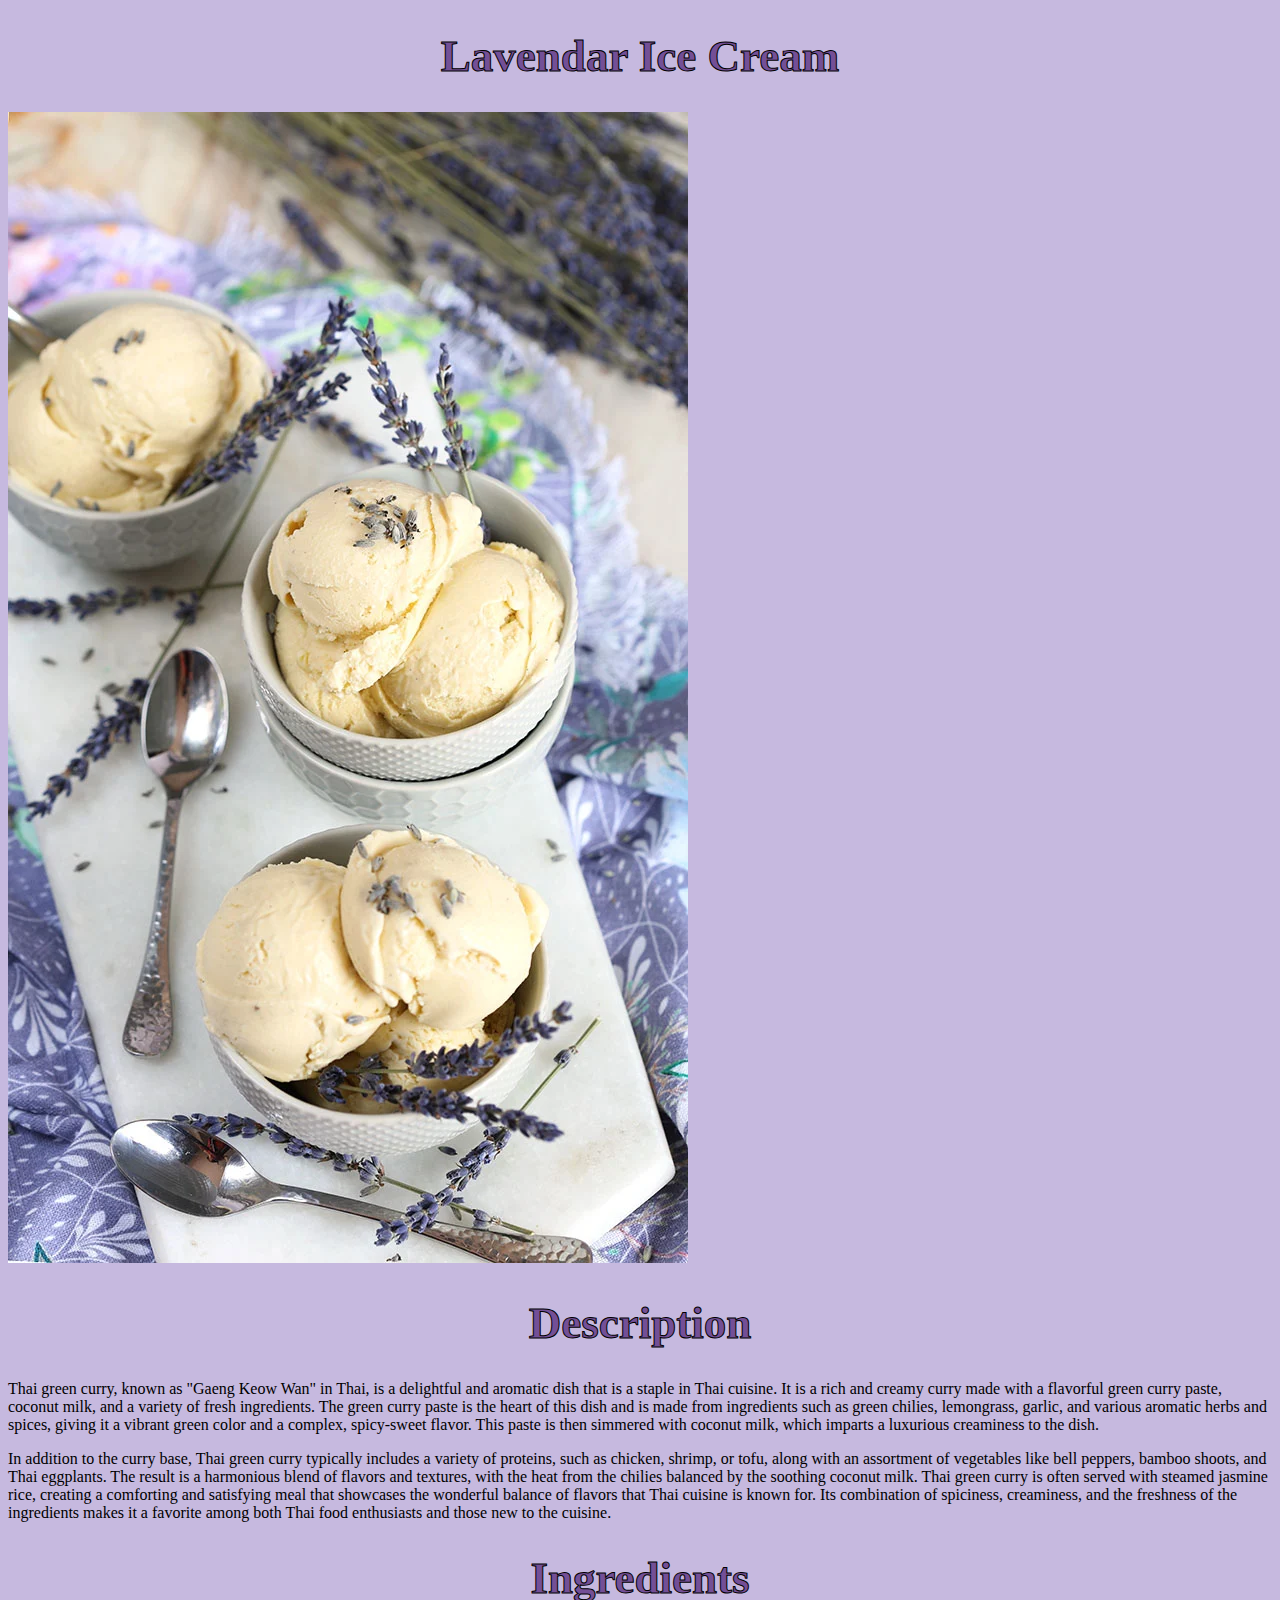
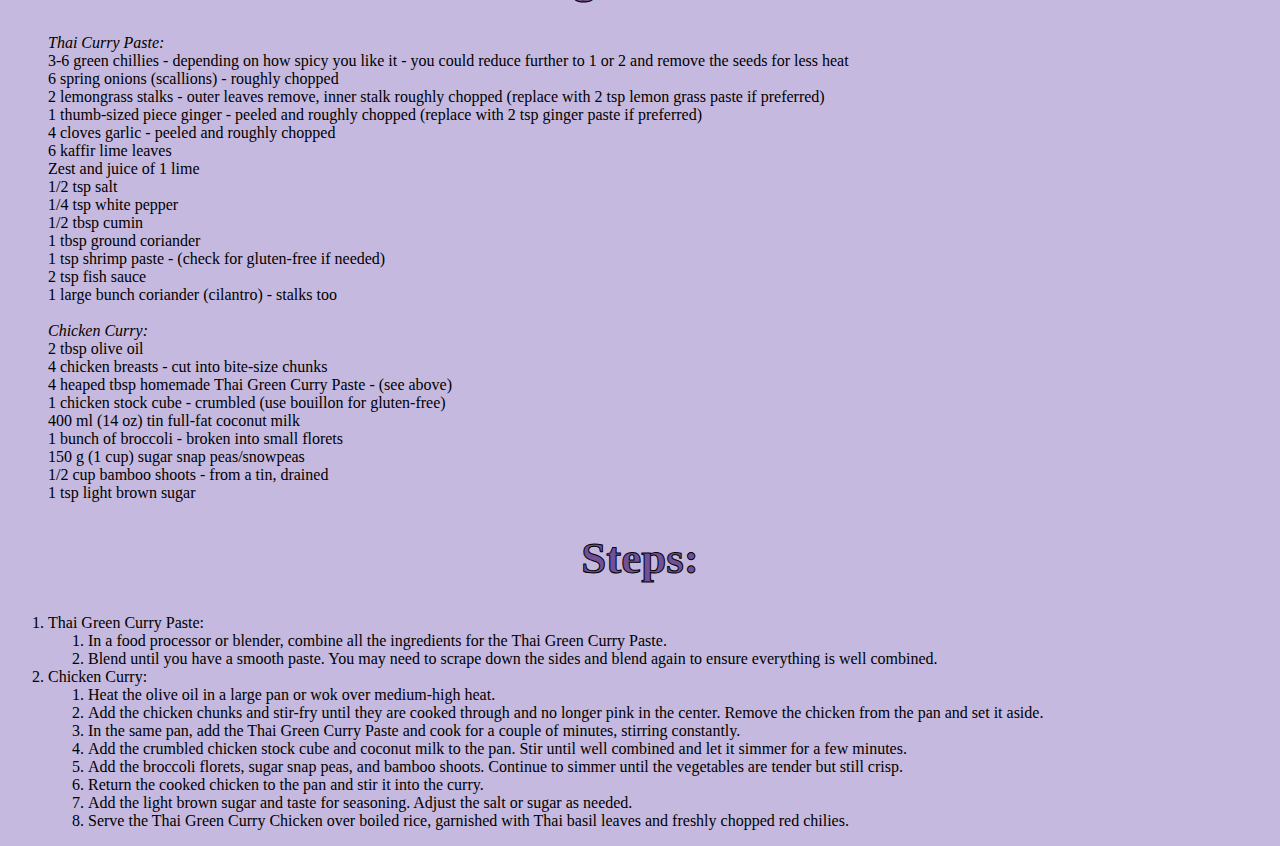
==== recipes/icecream.html @ 7ff21abf "Add basic styling and lavender latte content" ====
<!DOCTYPE html>
<html>
    <head lang="en"> 
      <link rel="stylesheet" href="../style.css"> 
        <meta charset="utf-8"> 
        <title> Thai Curry</title>

    </head>
    <body>
        <h1>Lavendar Ice Cream</h1>
        <img src="../images/icecream.jpeg" alt="Image of Thai Green Curry Chicken">
        <h1> Description </h1>
        <p>
            Thai green curry, known as "Gaeng Keow Wan" in Thai, is a delightful and aromatic dish that is a staple in Thai cuisine. It is a rich and creamy curry made with a flavorful green curry paste, coconut milk, and a variety of fresh ingredients. The green curry paste is the heart of this dish and is made from ingredients such as green chilies, lemongrass, garlic, and various aromatic herbs and spices, giving it a vibrant green color and a complex, spicy-sweet flavor. This paste is then simmered with coconut milk, which imparts a luxurious creaminess to the dish.
        </p>
        <p>
            In addition to the curry base, Thai green curry typically includes a variety of proteins, such as chicken, shrimp, or tofu, along with an assortment of vegetables like bell peppers, bamboo shoots, and Thai eggplants. The result is a harmonious blend of flavors and textures, with the heat from the chilies balanced by the soothing coconut milk. Thai green curry is often served with steamed jasmine rice, creating a comforting and satisfying meal that showcases the wonderful balance of flavors that Thai cuisine is known for. Its combination of spiciness, creaminess, and the freshness of the ingredients makes it a favorite among both Thai food enthusiasts and those new to the cuisine.
        </p>
        <h1>
            Ingredients
        </h1>
        <ul>
            <i>Thai Curry Paste: </i>
            <li>3-6 green chillies - depending on how spicy you like it - you could reduce further to 1 or 2 and remove the seeds for less heat</li>
            <li>6 spring onions (scallions) - roughly chopped</li>
            <li>2 lemongrass stalks - outer leaves remove, inner stalk roughly chopped (replace with 2 tsp lemon grass paste if preferred)</li>
            <li>1 thumb-sized piece ginger - peeled and roughly chopped (replace with 2 tsp ginger paste if preferred)</li>
            <li>4 cloves garlic - peeled and roughly chopped</li>
            <li>6 kaffir lime leaves</li>
            <li>Zest and juice of 1 lime</li>
            <li>1/2 tsp salt</li>
            <li>1/4 tsp white pepper</li>
            <li>1/2 tbsp cumin</li>
            <li>1 tbsp ground coriander</li>
            <li>1 tsp shrimp paste - (check for gluten-free if needed)</li>
            <li>2 tsp fish sauce</li>
            <li>1 large bunch coriander (cilantro) - stalks too</li>
            <br/>
            <i>Chicken Curry:</i>
            
            <li>2 tbsp olive oil</li>
            <li>4 chicken breasts - cut into bite-size chunks</li>
            <li>4 heaped tbsp homemade Thai Green Curry Paste - (see above)</li>
            <li>1 chicken stock cube - crumbled (use bouillon for gluten-free)</li>
            <li>400 ml (14 oz) tin full-fat coconut milk</li>
            <li>1 bunch of broccoli - broken into small florets</li>
            <li>150 g (1 cup) sugar snap peas/snowpeas</li>
            <li>1/2 cup bamboo shoots - from a tin, drained</li>
            <li>1 tsp light brown sugar</li>
        </ul>
        <h1>
            Steps:
        </h1>
        <ol>
            <li>
              Thai Green Curry Paste:
              <ol>
                <li>In a food processor or blender, combine all the ingredients for the Thai Green Curry Paste.</li>
                <li>Blend until you have a smooth paste. You may need to scrape down the sides and blend again to ensure everything is well combined.</li>
              </ol>
            </li>
            <li>
              Chicken Curry:
              <ol>
                <li>Heat the olive oil in a large pan or wok over medium-high heat.</li>
                <li>Add the chicken chunks and stir-fry until they are cooked through and no longer pink in the center. Remove the chicken from the pan and set it aside.</li>
                <li>In the same pan, add the Thai Green Curry Paste and cook for a couple of minutes, stirring constantly.</li>
                <li>Add the crumbled chicken stock cube and coconut milk to the pan. Stir until well combined and let it simmer for a few minutes.</li>
                <li>Add the broccoli florets, sugar snap peas, and bamboo shoots. Continue to simmer until the vegetables are tender but still crisp.</li>
                <li>Return the cooked chicken to the pan and stir it into the curry.</li>
                <li>Add the light brown sugar and taste for seasoning. Adjust the salt or sugar as needed.</li>
                <li>Serve the Thai Green Curry Chicken over boiled rice, garnished with Thai basil leaves and freshly chopped red chilies.</li>
              </ol>
            </li>
          </ol>
    </body>
</html>
---- style.css ----
h1 {
  color: #734f96;
  -webkit-text-stroke: 1px black;
  font-size: 45px;
  text-align: center;
}

ul {
  list-style-type: none;
}

a {
  color: #734f96;
  -webkit-text-stroke: 0.5px black;
  font-size: 22px;
  text-decoration: none;
}

body {
  background-color: #c6b9df;
}
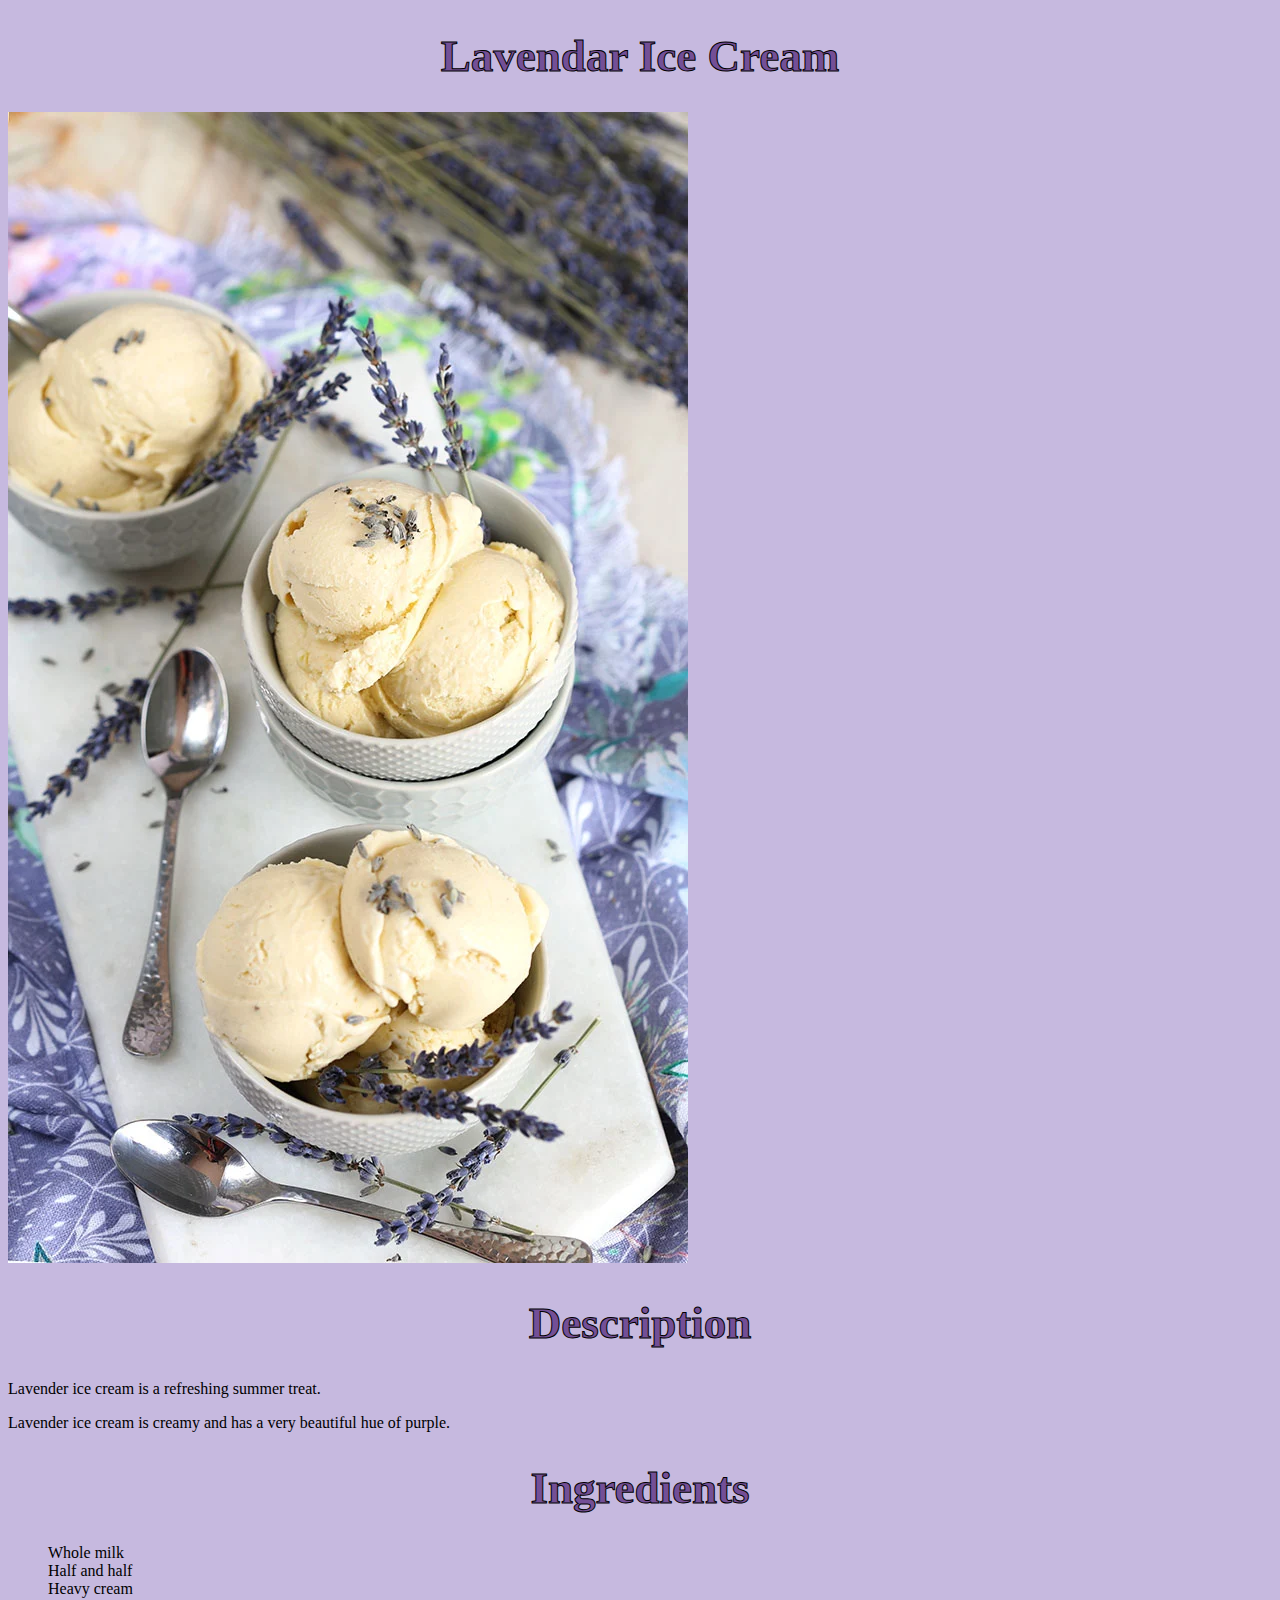
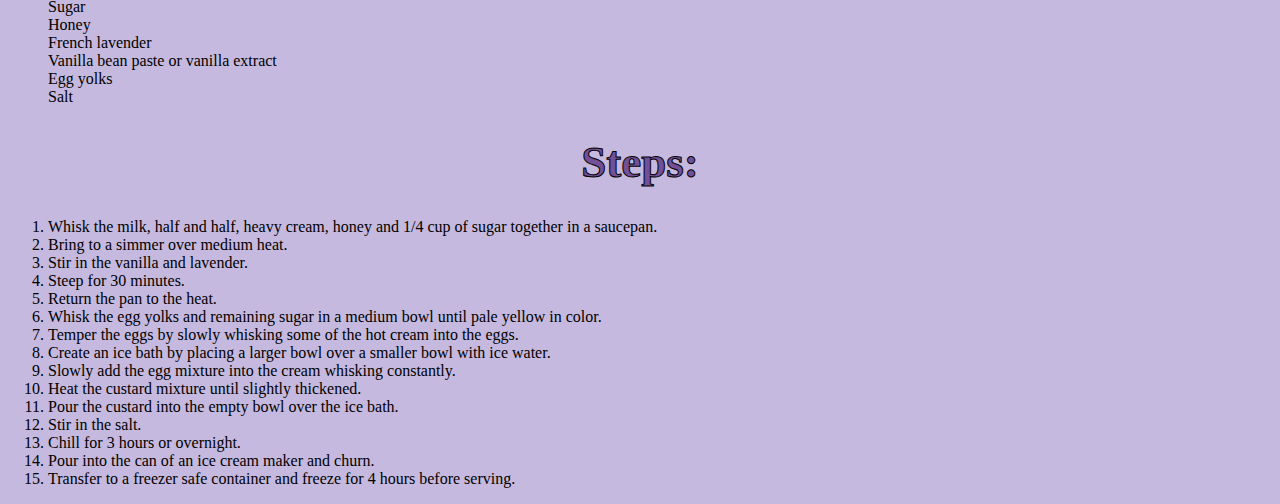
==== commit 6e79d967: "Add content to icecream and lemonade" ====
--- a/recipes/icecream.html
+++ b/recipes/icecream.html
@@ -3,75 +3,58 @@
     <head lang="en"> 
       <link rel="stylesheet" href="../style.css"> 
         <meta charset="utf-8"> 
-        <title> Thai Curry</title>
+        <title>Lavender Ice Cream</title>
 
     </head>
     <body>
         <h1>Lavendar Ice Cream</h1>
+        <div>
         <img src="../images/icecream.jpeg" alt="Image of Thai Green Curry Chicken">
         <h1> Description </h1>
         <p>
-            Thai green curry, known as "Gaeng Keow Wan" in Thai, is a delightful and aromatic dish that is a staple in Thai cuisine. It is a rich and creamy curry made with a flavorful green curry paste, coconut milk, and a variety of fresh ingredients. The green curry paste is the heart of this dish and is made from ingredients such as green chilies, lemongrass, garlic, and various aromatic herbs and spices, giving it a vibrant green color and a complex, spicy-sweet flavor. This paste is then simmered with coconut milk, which imparts a luxurious creaminess to the dish.
+          Lavender ice cream is a refreshing summer treat. 
         </p>
         <p>
-            In addition to the curry base, Thai green curry typically includes a variety of proteins, such as chicken, shrimp, or tofu, along with an assortment of vegetables like bell peppers, bamboo shoots, and Thai eggplants. The result is a harmonious blend of flavors and textures, with the heat from the chilies balanced by the soothing coconut milk. Thai green curry is often served with steamed jasmine rice, creating a comforting and satisfying meal that showcases the wonderful balance of flavors that Thai cuisine is known for. Its combination of spiciness, creaminess, and the freshness of the ingredients makes it a favorite among both Thai food enthusiasts and those new to the cuisine.
+          Lavender ice cream is creamy and has a very beautiful hue of purple. 
         </p>
         <h1>
             Ingredients
         </h1>
         <ul>
-            <i>Thai Curry Paste: </i>
-            <li>3-6 green chillies - depending on how spicy you like it - you could reduce further to 1 or 2 and remove the seeds for less heat</li>
-            <li>6 spring onions (scallions) - roughly chopped</li>
-            <li>2 lemongrass stalks - outer leaves remove, inner stalk roughly chopped (replace with 2 tsp lemon grass paste if preferred)</li>
-            <li>1 thumb-sized piece ginger - peeled and roughly chopped (replace with 2 tsp ginger paste if preferred)</li>
-            <li>4 cloves garlic - peeled and roughly chopped</li>
-            <li>6 kaffir lime leaves</li>
-            <li>Zest and juice of 1 lime</li>
-            <li>1/2 tsp salt</li>
-            <li>1/4 tsp white pepper</li>
-            <li>1/2 tbsp cumin</li>
-            <li>1 tbsp ground coriander</li>
-            <li>1 tsp shrimp paste - (check for gluten-free if needed)</li>
-            <li>2 tsp fish sauce</li>
-            <li>1 large bunch coriander (cilantro) - stalks too</li>
-            <br/>
-            <i>Chicken Curry:</i>
+          <li> Whole milk</li>
+          <li> Half and half </li>
+          <li>Heavy cream</li>
+          <li>Sugar</li>
+          <li>Honey</li>
+          <li>French lavender</li>
+          <li>Vanilla bean paste or vanilla extract</li>
+          <li>Egg yolks</li>
+          <li>Salt</li>
+
             
-            <li>2 tbsp olive oil</li>
-            <li>4 chicken breasts - cut into bite-size chunks</li>
-            <li>4 heaped tbsp homemade Thai Green Curry Paste - (see above)</li>
-            <li>1 chicken stock cube - crumbled (use bouillon for gluten-free)</li>
-            <li>400 ml (14 oz) tin full-fat coconut milk</li>
-            <li>1 bunch of broccoli - broken into small florets</li>
-            <li>150 g (1 cup) sugar snap peas/snowpeas</li>
-            <li>1/2 cup bamboo shoots - from a tin, drained</li>
-            <li>1 tsp light brown sugar</li>
+            
         </ul>
         <h1>
             Steps:
         </h1>
         <ol>
-            <li>
-              Thai Green Curry Paste:
-              <ol>
-                <li>In a food processor or blender, combine all the ingredients for the Thai Green Curry Paste.</li>
-                <li>Blend until you have a smooth paste. You may need to scrape down the sides and blend again to ensure everything is well combined.</li>
-              </ol>
-            </li>
-            <li>
-              Chicken Curry:
-              <ol>
-                <li>Heat the olive oil in a large pan or wok over medium-high heat.</li>
-                <li>Add the chicken chunks and stir-fry until they are cooked through and no longer pink in the center. Remove the chicken from the pan and set it aside.</li>
-                <li>In the same pan, add the Thai Green Curry Paste and cook for a couple of minutes, stirring constantly.</li>
-                <li>Add the crumbled chicken stock cube and coconut milk to the pan. Stir until well combined and let it simmer for a few minutes.</li>
-                <li>Add the broccoli florets, sugar snap peas, and bamboo shoots. Continue to simmer until the vegetables are tender but still crisp.</li>
-                <li>Return the cooked chicken to the pan and stir it into the curry.</li>
-                <li>Add the light brown sugar and taste for seasoning. Adjust the salt or sugar as needed.</li>
-                <li>Serve the Thai Green Curry Chicken over boiled rice, garnished with Thai basil leaves and freshly chopped red chilies.</li>
-              </ol>
-            </li>
+            <li>Whisk the milk, half and half, heavy cream, honey and 1/4 cup of sugar together in a saucepan.</li>
+            <li>Bring to a simmer over medium heat.</li>
+            <li>Stir in the vanilla and lavender.  </li>
+            <li>Steep for 30 minutes.</li>
+            <li>Return the pan to the heat.</li>
+            <li>Whisk the egg yolks and remaining sugar in a medium bowl until pale yellow in color.</li>
+            <li>Temper the eggs by slowly whisking some of the hot cream into the eggs.</li>
+            <li>Create an ice bath by placing a larger bowl over a smaller bowl with ice water.</li>
+            <li>Slowly add the egg mixture into the cream whisking constantly. </li>
+            <li>Heat the custard mixture until slightly thickened.</li>
+            <li>Pour the custard into the empty bowl over the ice bath.</li>
+            <li>Stir in the salt.</li>
+            <li>Chill for 3 hours or overnight.</li>
+            <li>Pour into the can of an ice cream maker and churn.</li>
+            <li>Transfer to a freezer safe container and freeze for 4 hours before serving.</li>
+
           </ol>
+        </div>
     </body>
 </html>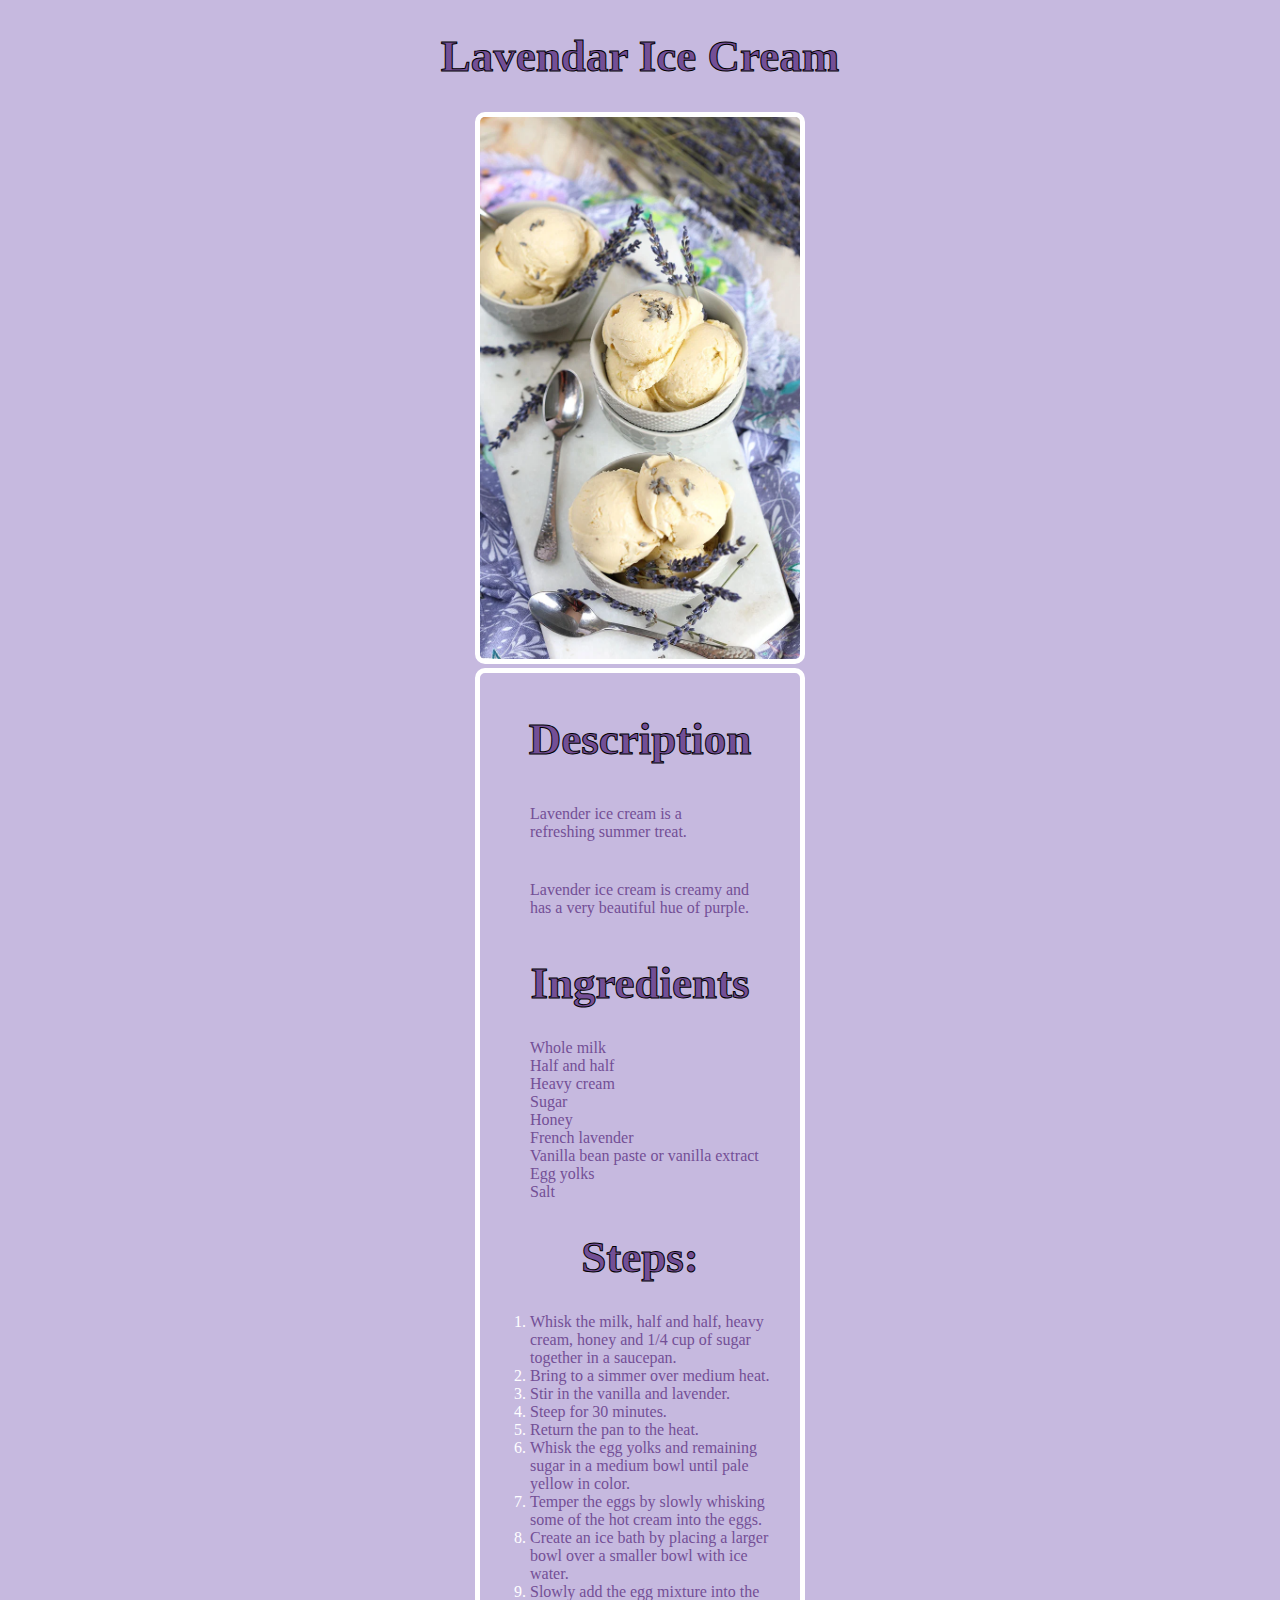
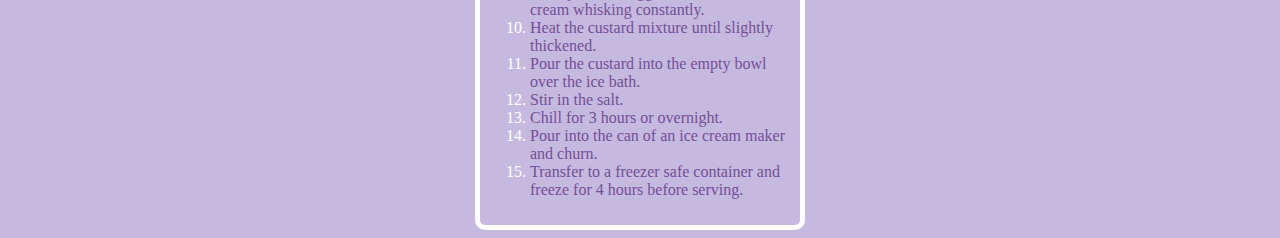
==== commit b0e3b9ea: "Add styling" ====
--- a/recipes/icecream.html
+++ b/recipes/icecream.html
@@ -8,53 +8,60 @@
     </head>
     <body>
         <h1>Lavendar Ice Cream</h1>
-        <div>
-        <img src="../images/icecream.jpeg" alt="Image of Thai Green Curry Chicken">
-        <h1> Description </h1>
-        <p>
-          Lavender ice cream is a refreshing summer treat. 
-        </p>
-        <p>
-          Lavender ice cream is creamy and has a very beautiful hue of purple. 
-        </p>
-        <h1>
-            Ingredients
-        </h1>
-        <ul>
-          <li> Whole milk</li>
-          <li> Half and half </li>
-          <li>Heavy cream</li>
-          <li>Sugar</li>
-          <li>Honey</li>
-          <li>French lavender</li>
-          <li>Vanilla bean paste or vanilla extract</li>
-          <li>Egg yolks</li>
-          <li>Salt</li>
+        <div class="container">
+          <div class="content">
+            <img src="../images/icecream.jpeg" alt="Image of Thai Green Curry Chicken">
 
-            
-            
-        </ul>
-        <h1>
-            Steps:
-        </h1>
-        <ol>
-            <li>Whisk the milk, half and half, heavy cream, honey and 1/4 cup of sugar together in a saucepan.</li>
-            <li>Bring to a simmer over medium heat.</li>
-            <li>Stir in the vanilla and lavender.  </li>
-            <li>Steep for 30 minutes.</li>
-            <li>Return the pan to the heat.</li>
-            <li>Whisk the egg yolks and remaining sugar in a medium bowl until pale yellow in color.</li>
-            <li>Temper the eggs by slowly whisking some of the hot cream into the eggs.</li>
-            <li>Create an ice bath by placing a larger bowl over a smaller bowl with ice water.</li>
-            <li>Slowly add the egg mixture into the cream whisking constantly. </li>
-            <li>Heat the custard mixture until slightly thickened.</li>
-            <li>Pour the custard into the empty bowl over the ice bath.</li>
-            <li>Stir in the salt.</li>
-            <li>Chill for 3 hours or overnight.</li>
-            <li>Pour into the can of an ice cream maker and churn.</li>
-            <li>Transfer to a freezer safe container and freeze for 4 hours before serving.</li>
+            <div class="text">
 
-          </ol>
-        </div>
+
+              <h1> Description </h1>
+              <p>
+                Lavender ice cream is a refreshing summer treat. 
+              </p>
+              <p>
+                Lavender ice cream is creamy and has a very beautiful hue of purple. 
+              </p>
+              <h1>
+                  Ingredients
+              </h1>
+              <ul>
+                <li> Whole milk</li>
+                <li> Half and half </li>
+                <li>Heavy cream</li>
+                <li>Sugar</li>
+                <li>Honey</li>
+                <li>French lavender</li>
+                <li>Vanilla bean paste or vanilla extract</li>
+                <li>Egg yolks</li>
+                <li>Salt</li>
+
+                  
+                  
+              </ul>
+              <h1>
+                  Steps:
+              </h1>
+              <ol>
+                  <li>Whisk the milk, half and half, heavy cream, honey and 1/4 cup of sugar together in a saucepan.</li>
+                  <li>Bring to a simmer over medium heat.</li>
+                  <li>Stir in the vanilla and lavender.  </li>
+                  <li>Steep for 30 minutes.</li>
+                  <li>Return the pan to the heat.</li>
+                  <li>Whisk the egg yolks and remaining sugar in a medium bowl until pale yellow in color.</li>
+                  <li>Temper the eggs by slowly whisking some of the hot cream into the eggs.</li>
+                  <li>Create an ice bath by placing a larger bowl over a smaller bowl with ice water.</li>
+                  <li>Slowly add the egg mixture into the cream whisking constantly. </li>
+                  <li>Heat the custard mixture until slightly thickened.</li>
+                  <li>Pour the custard into the empty bowl over the ice bath.</li>
+                  <li>Stir in the salt.</li>
+                  <li>Chill for 3 hours or overnight.</li>
+                  <li>Pour into the can of an ice cream maker and churn.</li>
+                  <li>Transfer to a freezer safe container and freeze for 4 hours before serving.</li>
+
+                </ol>
+                </div>
+            </div>
+      </div>
     </body>
 </html>--- a/style.css
+++ b/style.css
@@ -1,3 +1,7 @@
+body {
+  background-color: #c6b9df;
+}
+
 h1 {
   color: #734f96;
   -webkit-text-stroke: 1px black;
@@ -5,8 +9,10 @@
   text-align: center;
 }
 
-ul {
-  list-style-type: none;
+h2 {
+  color: #734f96;
+  -webkit-text-stroke: 1px black;
+  font-size: 22px;
 }
 
 a {
@@ -14,8 +20,53 @@
   -webkit-text-stroke: 0.5px black;
   font-size: 22px;
   text-decoration: none;
+  padding: 10px;
 }
 
-body {
-  background-color: #c6b9df;
+.link {
+  padding: 10px;
+  max-width: 300px;
+  margin: 0 auto;
 }
+
+.link img {
+  width: 200px;
+  display: block;
+  margin: 0 auto;
+  border-radius: 10px;
+  border: 5px solid white;
+}
+
+ul {
+  list-style-type: none;
+}
+
+.content img {
+  width: 320px;
+  height: auto;
+  border-radius: 10px;
+  border: 5px solid white;
+}
+
+.container {
+  text-align: center;
+}
+
+ol li::marker {
+  color: white;
+}
+
+.text p {
+  margin: 40px;
+}
+
+.text {
+  text-align: left;
+  color: #734f96;
+  display: block;
+  border: 5px solid white;
+  border-radius: 10px;
+  width: 300px;
+  margin: 0 auto;
+  padding: 10px;
+}
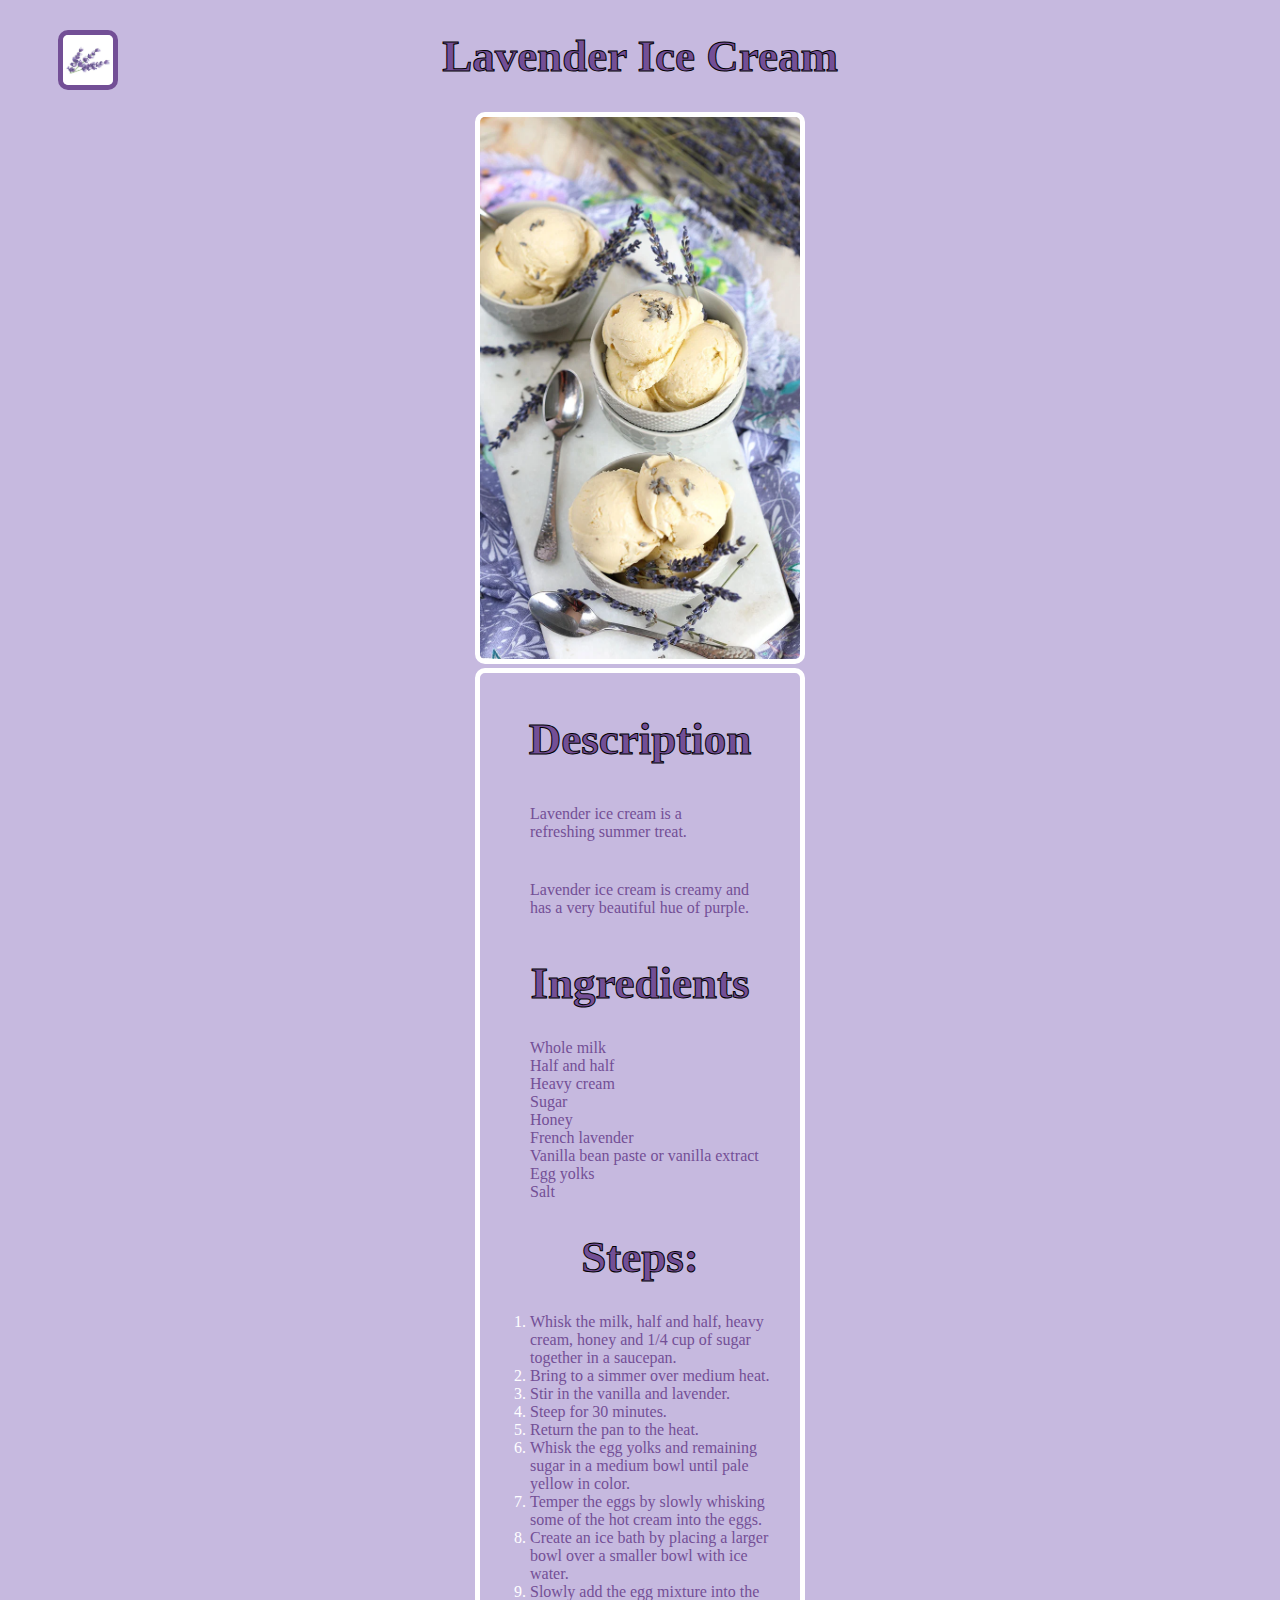
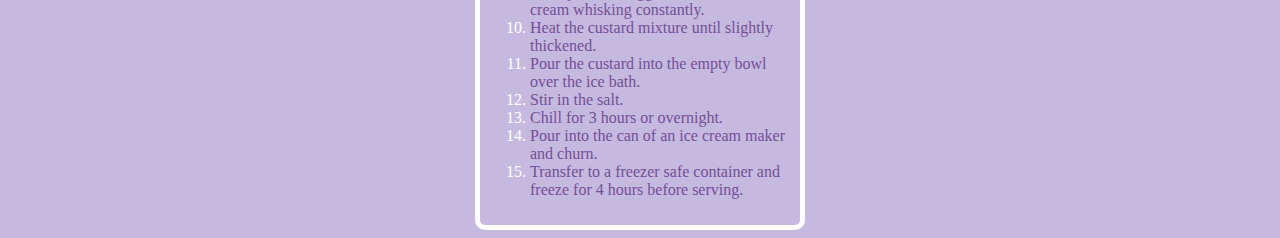
==== commit e43a8349: "Add Icon non responsive" ====
--- a/recipes/icecream.html
+++ b/recipes/icecream.html
@@ -7,7 +7,8 @@
 
     </head>
     <body>
-        <h1>Lavendar Ice Cream</h1>
+      <a href="../index.html"><img id="icon" src="../images/icon.jpeg" alt="lavender icon"></a>
+        <h1>Lavender Ice Cream</h1>
         <div class="container">
           <div class="content">
             <img src="../images/icecream.jpeg" alt="Image of Thai Green Curry Chicken">
--- a/style.css
+++ b/style.css
@@ -1,5 +1,13 @@
 body {
   background-color: #c6b9df;
+}
+
+#icon {
+  width: 50px;
+  position: absolute;
+  margin-left: 50px;
+  border-radius: 10px;
+  border: 5px solid #734f96;
 }
 
 h1 {
@@ -15,7 +23,7 @@
   font-size: 22px;
 }
 
-a {
+.link a {
   color: #734f96;
   -webkit-text-stroke: 0.5px black;
   font-size: 22px;
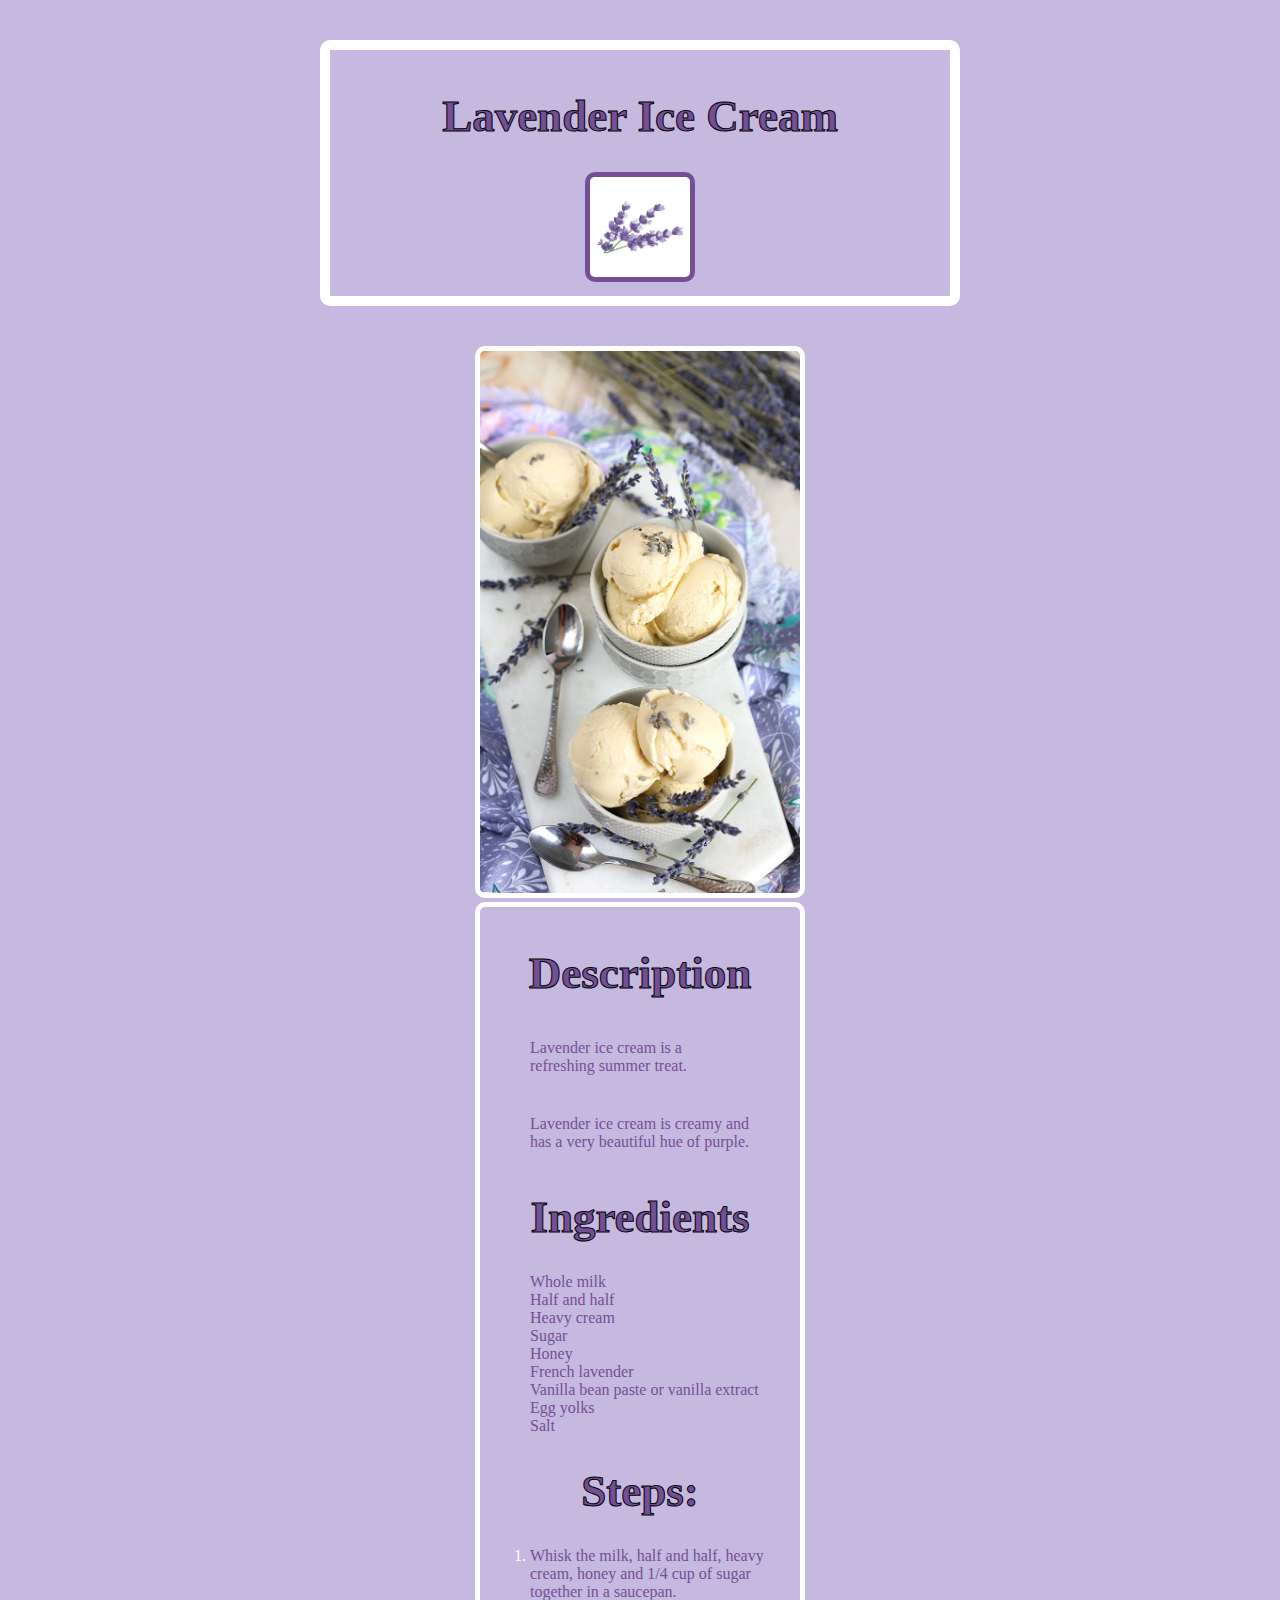
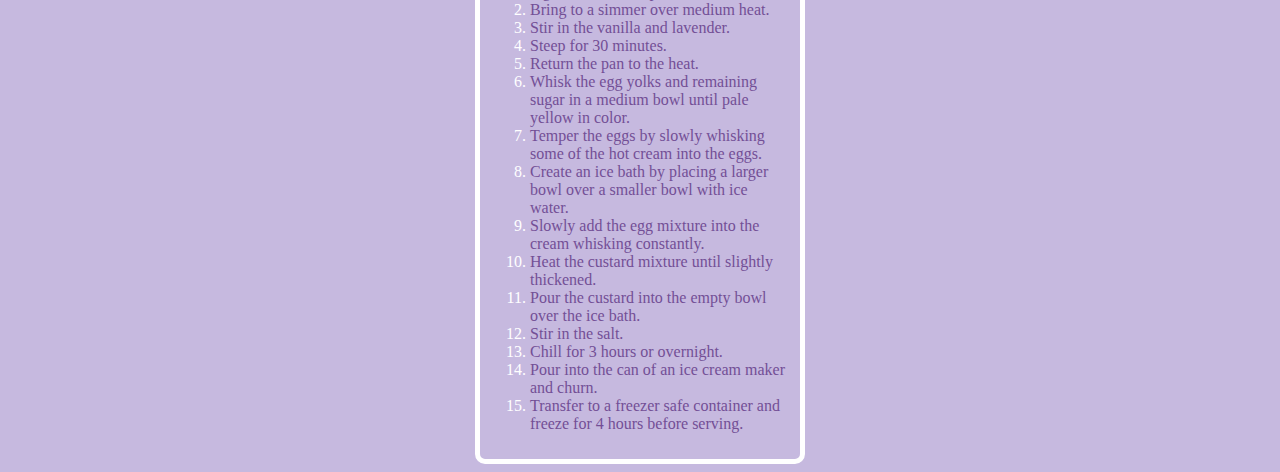
==== commit 4af3b673: "fix header to conform with boxmodel" ====
--- a/recipes/icecream.html
+++ b/recipes/icecream.html
@@ -7,8 +7,12 @@
 
     </head>
     <body>
-      <a href="../index.html"><img id="icon" src="../images/icon.jpeg" alt="lavender icon"></a>
+      <div class="header">
         <h1>Lavender Ice Cream</h1>
+        <a href="../index.html"><img id="icon" src="../images/icon.jpeg" alt="lavender icon"></a>
+        
+      </div>
+     
         <div class="container">
           <div class="content">
             <img src="../images/icecream.jpeg" alt="Image of Thai Green Curry Chicken">
--- a/style.css
+++ b/style.css
@@ -2,17 +2,30 @@
   background-color: #c6b9df;
 }
 
+.header {
+  margin-right: auto;
+  margin-left: auto;
+  text-align: center;
+  border: solid white 10px;
+  padding: 10px;
+  border-radius: 10px;
+  margin-top: 40px;
+  margin-bottom: 40px;
+  width: 600px;
+}
+
 #icon {
-  width: 50px;
-  position: absolute;
-  margin-left: 50px;
+  width: 100px;
+
   border-radius: 10px;
   border: 5px solid #734f96;
+  margin: 0 auto;
 }
 
 h1 {
   color: #734f96;
   -webkit-text-stroke: 1px black;
+  display: block;
   font-size: 45px;
   text-align: center;
 }
@@ -28,6 +41,7 @@
   -webkit-text-stroke: 0.5px black;
   font-size: 22px;
   text-decoration: none;
+
   padding: 10px;
 }
 
@@ -78,3 +92,8 @@
   margin: 0 auto;
   padding: 10px;
 }
+
+@media (max-width: 800px) {
+  #icon {
+  }
+}
